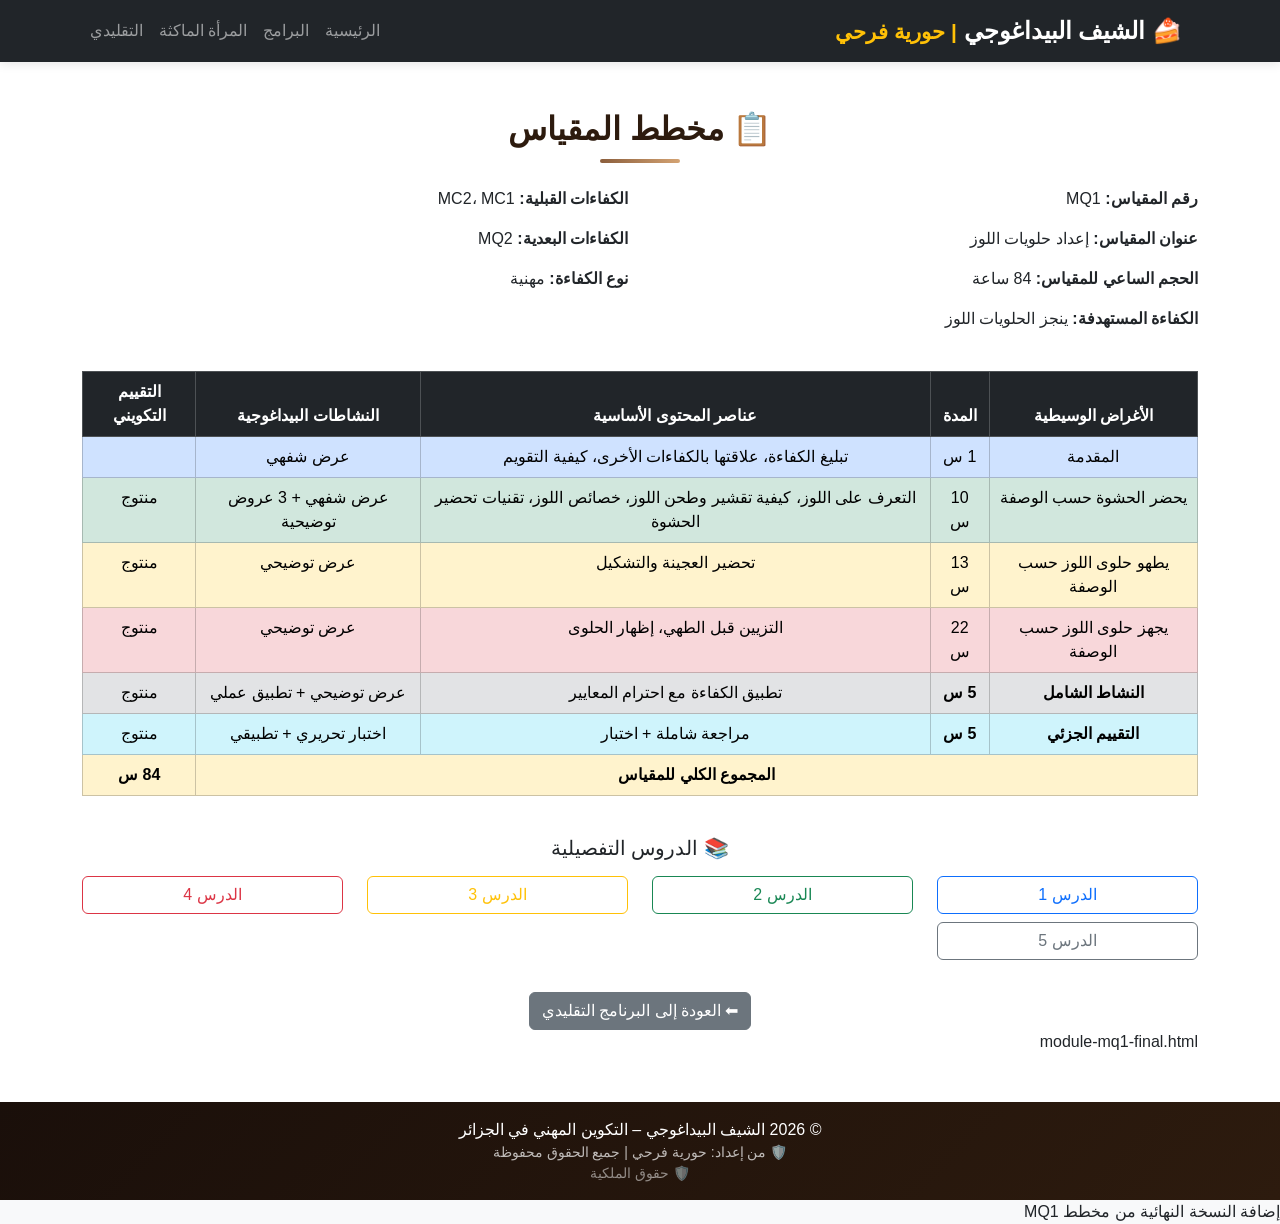
==== lmodule-mq1-final.html @ 7b6078e3 "Create lmodule-mq1-final.html" ====
<!DOCTYPE html>
<html lang="ar" dir="rtl">
<head>
    <meta charset="UTF-8">
    <meta name="viewport" content="width=device-width, initial-scale=1.0">
    <title>MQ1 – إعداد حلويات اللوز | الشيف البيداغوجي</title>
    <link href="https://cdn.jsdelivr.net/npm/bootstrap@5.3.0/dist/css/bootstrap.min.css" rel="stylesheet">
    <link rel="stylesheet" href="style.css">
</head>
<body>

    <nav class="navbar navbar-expand-lg navbar-dark bg-dark">
        <div class="container">
            <a class="navbar-brand" href="index.html">🍰 الشيف البيداغوجي <small class="text-warning">| حورية فرحي</small></a>
            <button class="navbar-toggler" type="button" data-bs-toggle="collapse" data-bs-target="#navbarNav">
                <span class="navbar-toggler-icon"></span>
            </button>
            <div class="collapse navbar-collapse" id="navbarNav">
                <ul class="navbar-nav me-auto">
                    <li class="nav-item"><a class="nav-link" href="index.html">الرئيسية</a></li>
                    <li class="nav-item"><a class="nav-link" href="programs.html">البرامج</a></li>
                    <li class="nav-item"><a class="nav-link" href="program-woman.html">المرأة الماكثة</a></li>
                    <li class="nav-item"><a class="nav-link" href="program-traditional.html">التقليدي</a></li>
                </ul>
            </div>
        </div>
    </nav>

    <section class="py-5">
        <div class="container">

            <h2 class="text-center mb-4">📋 مخطط المقياس</h2>

            <!-- بطاقة تعريف المقياس -->
            <div class="row mb-4">
                <div class="col-md-6">
                    <p><strong>رقم المقياس:</strong> MQ1</p>
                    <p><strong>عنوان المقياس:</strong> إعداد حلويات اللوز</p>
                    <p><strong>الحجم الساعي للمقياس:</strong> 84 ساعة</p>
                    <p><strong>الكفاءة المستهدفة:</strong> ينجز الحلويات اللوز</p>
                </div>
                <div class="col-md-6">
                    <p><strong>الكفاءات القبلية:</strong> MC2، MC1</p>
                    <p><strong>الكفاءات البعدية:</strong> MQ2</p>
                    <p><strong>نوع الكفاءة:</strong> مهنية</p>
                </div>
            </div>

            <!-- الجدول -->
            <div class="table-responsive">
                <table class="table table-bordered text-center">
                    <thead class="table-dark">
                        <tr>
                            <th>الأغراض الوسيطية</th>
                            <th>المدة</th>
                            <th>عناصر المحتوى الأساسية</th>
                            <th>النشاطات البيداغوجية</th>
                            <th>التقييم التكويني</th>
                        </tr>
                    </thead>
                    <tbody>
                        <!-- المقدمة -->
                        <tr class="table-primary">
                            <td>المقدمة</td>
                            <td>1 س</td>
                            <td>تبليغ الكفاءة، علاقتها بالكفاءات الأخرى، كيفية التقويم</td>
                            <td>عرض شفهي</td>
                            <td></td>
                        </tr>
                        <!-- يحضر الحشوة -->
                        <tr class="table-success">
                            <td>يحضر الحشوة حسب الوصفة</td>
                            <td>10 س</td>
                            <td>التعرف على اللوز، كيفية تقشير وطحن اللوز، خصائص اللوز، تقنيات تحضير الحشوة</td>
                            <td>عرض شفهي + 3 عروض توضيحية</td>
                            <td>منتوج</td>
                        </tr>
                        <!-- يطهو -->
                        <tr class="table-warning">
                            <td>يطهو حلوى اللوز حسب الوصفة</td>
                            <td>13 س</td>
                            <td>تحضير العجينة والتشكيل</td>
                            <td>عرض توضيحي</td>
                            <td>منتوج</td>
                        </tr>
                        <!-- يجهز -->
                        <tr class="table-danger">
                            <td>يجهز حلوى اللوز حسب الوصفة</td>
                            <td>22 س</td>
                            <td>التزيين قبل الطهي، إظهار الحلوى</td>
                            <td>عرض توضيحي</td>
                            <td>منتوج</td>
                        </tr>
                        <!-- النشاط الشامل -->
                        <tr class="table-secondary">
                            <td><strong>النشاط الشامل</strong></td>
                            <td><strong>5 س</strong></td>
                            <td>تطبيق الكفاءة مع احترام المعايير</td>
                            <td>عرض توضيحي + تطبيق عملي</td>
                            <td>منتوج</td>
                        </tr>
                        <!-- التقييم الجزئي -->
                        <tr class="table-info">
                            <td><strong>التقييم الجزئي</strong></td>
                            <td><strong>5 س</strong></td>
                            <td>مراجعة شاملة + اختبار</td>
                            <td>اختبار تحريري + تطبيقي</td>
                            <td>منتوج</td>
                        </tr>
                        <!-- المجموع الكلي -->
                        <tr class="table-warning fw-bold">
                            <td colspan="4">المجموع الكلي للمقياس</td>
                            <td><strong>84 س</strong></td>
                        </tr>
                    </tbody>
                </table>
            </div>

            <!-- روابط الدروس -->
            <h5 class="text-center mt-4">📚 الدروس التفصيلية</h5>
            <div class="row mt-3">
                <div class="col-md-3 mb-2"><a href="lesson-mq1-1.html" class="btn btn-outline-primary w-100">الدرس 1</a></div>
                <div class="col-md-3 mb-2"><a href="lesson-mq1-2.html" class="btn btn-outline-success w-100">الدرس 2</a></div>
                <div class="col-md-3 mb-2"><a href="lesson-mq1-3.html" class="btn btn-outline-warning w-100">الدرس 3</a></div>
                <div class="col-md-3 mb-2"><a href="lesson-mq1-4.html" class="btn btn-outline-danger w-100">الدرس 4</a></div>
                <div class="col-md-3 mb-2"><a href="lesson-mq1-5.html" class="btn btn-outline-secondary w-100">الدرس 5</a></div>
            </div>

            <div class="mt-4 text-center">
                <a href="program-traditional.html" class="btn btn-secondary">⬅ العودة إلى البرنامج التقليدي</a>
            </div>
module-mq1-final.html
        </div>
    </section>

    <footer class="bg-dark text-white text-center py-3">
        <p class="mb-0">© 2026 الشيف البيداغوجي – التكوين المهني في الجزائر</p>
        <p class="mb-0 small" style="opacity:0.7;">🛡️ من إعداد: حورية فرحي | جميع الحقوق محفوظة</p>
        <p class="mb-0 small"><a href="license.html" class="text-white-50" style="text-decoration:none;">🛡️ حقوق الملكية</a></p>
    </footer>

    <script src="https://cdn.jsdelivr.net/npm/bootstrap@5.3.0/dist/js/bootstrap.bundle.min.js"></script>
</body>
</html>إضافة النسخة النهائية من مخطط MQ1
---- style.css ----
/* تنسيقات عامة */
body {
    font-family: 'Tajawal', 'Segoe UI', sans-serif;
    background-color: #f8f9fa;
}

/* القسم الرئيسي (Hero) */
.hero-section {
    background: linear-gradient(135deg, #2d1b0e 0%, #5a3a2b 50%, #8b5e3c 100%);
    padding: 100px 0;
    min-height: 70vh;
    display: flex;
    align-items: center;
    position: relative;
    overflow: hidden;
}

.hero-section::before {
    content: '🍰';
    position: absolute;
    font-size: 300px;
    opacity: 0.05;
    bottom: -50px;
    right: -50px;
}

.hero-section h1 {
    text-shadow: 2px 2px 4px rgba(0,0,0,0.5);
}

.hero-section .lead {
    font-size: 1.5rem;
    text-shadow: 1px 1px 3px rgba(0,0,0,0.3);
}

/* البطاقات */
.card {
    border: none;
    border-radius: 15px;
    box-shadow: 0 4px 15px rgba(0,0,0,0.08);
    transition: all 0.3s ease;
    cursor: pointer;
    background: white;
}

.card:hover {
    transform: translateY(-5px);
    box-shadow: 0 8px 25px rgba(0,0,0,0.15);
    background: #fff8f0;
}

/* الأقسام */
section {
    padding: 60px 0;
}

section:nth-child(even) {
    background-color: #ffffff;
}

/* روابط التنقل */
.navbar {
    box-shadow: 0 2px 10px rgba(0,0,0,0.1);
}

.navbar-brand {
    font-size: 1.5rem;
    font-weight: bold;
}

/* عناوين */
h2 {
    color: #2d1b0e;
    font-weight: bold;
    position: relative;
    padding-bottom: 15px;
}

h2::after {
    content: '';
    position: absolute;
    bottom: 0;
    left: 50%;
    transform: translateX(-50%);
    width: 80px;
    height: 4px;
    background: linear-gradient(90deg, #8b5e3c, #d4a373);
    border-radius: 2px;
}

/* التذييل */
footer {
    background: linear-gradient(135deg, #1a0f0a, #2d1b0e) !important;
}

/* أزرار */
.btn-warning {
    background: #d4a373;
    border: none;
    color: #2d1b0e;
    font-weight: bold;
    padding: 12px 40px;
    border-radius: 50px;
    transition: all 0.3s ease;
}

.btn-warning:hover {
    background: #e8c9a0;
    transform: scale(1.05);
    color: #1a0f0a;
}

/* مربع البحث */
.form-control {
    border-radius: 50px;
    border: 2px solid #d4a373;
}

.form-control:focus {
    border-color: #8b5e3c;
    box-shadow: 0 0 0 0.2rem rgba(139, 94, 60, 0.25);
}

.btn-outline-light {
    border-radius: 50px;
}

/* توافق مع الهاتف */
@media (max-width: 768px) {
    .hero-section {
        padding: 60px 0;
        min-height: 60vh;
    }
    
    .hero-section h1 {
        font-size: 2.2rem;
    }
    
    .hero-section .lead {
        font-size: 1.1rem;
    }
    
    .card {
        margin-bottom: 15px;
    }
}
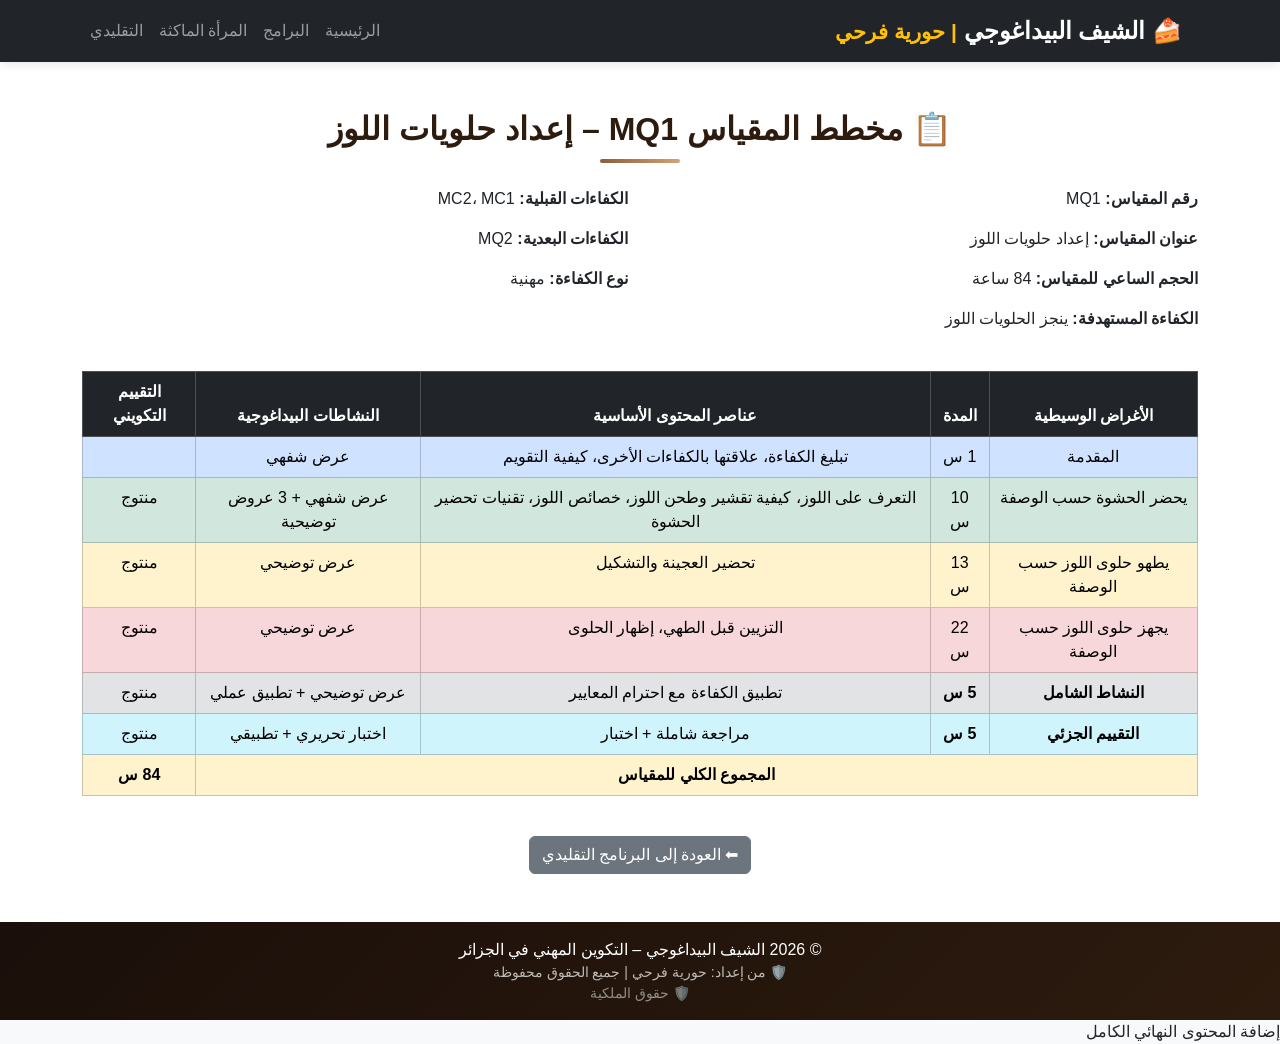
==== commit 857b1adf: "Update lmodule-mq1-final.html" ====
--- a/lmodule-mq1-final.html
+++ b/lmodule-mq1-final.html
@@ -1,3 +1,4 @@
+
 <!DOCTYPE html>
 <html lang="ar" dir="rtl">
 <head>
@@ -28,10 +29,8 @@
 
     <section class="py-5">
         <div class="container">
+            <h2 class="text-center mb-4">📋 مخطط المقياس MQ1 – إعداد حلويات اللوز</h2>
 
-            <h2 class="text-center mb-4">📋 مخطط المقياس</h2>
-
-            <!-- بطاقة تعريف المقياس -->
             <div class="row mb-4">
                 <div class="col-md-6">
                     <p><strong>رقم المقياس:</strong> MQ1</p>
@@ -46,7 +45,6 @@
                 </div>
             </div>
 
-            <!-- الجدول -->
             <div class="table-responsive">
                 <table class="table table-bordered text-center">
                     <thead class="table-dark">
@@ -59,7 +57,6 @@
                         </tr>
                     </thead>
                     <tbody>
-                        <!-- المقدمة -->
                         <tr class="table-primary">
                             <td>المقدمة</td>
                             <td>1 س</td>
@@ -67,7 +64,6 @@
                             <td>عرض شفهي</td>
                             <td></td>
                         </tr>
-                        <!-- يحضر الحشوة -->
                         <tr class="table-success">
                             <td>يحضر الحشوة حسب الوصفة</td>
                             <td>10 س</td>
@@ -75,7 +71,6 @@
                             <td>عرض شفهي + 3 عروض توضيحية</td>
                             <td>منتوج</td>
                         </tr>
-                        <!-- يطهو -->
                         <tr class="table-warning">
                             <td>يطهو حلوى اللوز حسب الوصفة</td>
                             <td>13 س</td>
@@ -83,7 +78,6 @@
                             <td>عرض توضيحي</td>
                             <td>منتوج</td>
                         </tr>
-                        <!-- يجهز -->
                         <tr class="table-danger">
                             <td>يجهز حلوى اللوز حسب الوصفة</td>
                             <td>22 س</td>
@@ -91,7 +85,6 @@
                             <td>عرض توضيحي</td>
                             <td>منتوج</td>
                         </tr>
-                        <!-- النشاط الشامل -->
                         <tr class="table-secondary">
                             <td><strong>النشاط الشامل</strong></td>
                             <td><strong>5 س</strong></td>
@@ -99,7 +92,6 @@
                             <td>عرض توضيحي + تطبيق عملي</td>
                             <td>منتوج</td>
                         </tr>
-                        <!-- التقييم الجزئي -->
                         <tr class="table-info">
                             <td><strong>التقييم الجزئي</strong></td>
                             <td><strong>5 س</strong></td>
@@ -107,7 +99,6 @@
                             <td>اختبار تحريري + تطبيقي</td>
                             <td>منتوج</td>
                         </tr>
-                        <!-- المجموع الكلي -->
                         <tr class="table-warning fw-bold">
                             <td colspan="4">المجموع الكلي للمقياس</td>
                             <td><strong>84 س</strong></td>
@@ -116,20 +107,9 @@
                 </table>
             </div>
 
-            <!-- روابط الدروس -->
-            <h5 class="text-center mt-4">📚 الدروس التفصيلية</h5>
-            <div class="row mt-3">
-                <div class="col-md-3 mb-2"><a href="lesson-mq1-1.html" class="btn btn-outline-primary w-100">الدرس 1</a></div>
-                <div class="col-md-3 mb-2"><a href="lesson-mq1-2.html" class="btn btn-outline-success w-100">الدرس 2</a></div>
-                <div class="col-md-3 mb-2"><a href="lesson-mq1-3.html" class="btn btn-outline-warning w-100">الدرس 3</a></div>
-                <div class="col-md-3 mb-2"><a href="lesson-mq1-4.html" class="btn btn-outline-danger w-100">الدرس 4</a></div>
-                <div class="col-md-3 mb-2"><a href="lesson-mq1-5.html" class="btn btn-outline-secondary w-100">الدرس 5</a></div>
-            </div>
-
             <div class="mt-4 text-center">
                 <a href="program-traditional.html" class="btn btn-secondary">⬅ العودة إلى البرنامج التقليدي</a>
             </div>
-module-mq1-final.html
         </div>
     </section>
 
@@ -141,4 +121,4 @@
 
     <script src="https://cdn.jsdelivr.net/npm/bootstrap@5.3.0/dist/js/bootstrap.bundle.min.js"></script>
 </body>
-</html>إضافة النسخة النهائية من مخطط MQ1
+</html>إضافة المحتوى النهائي الكامل
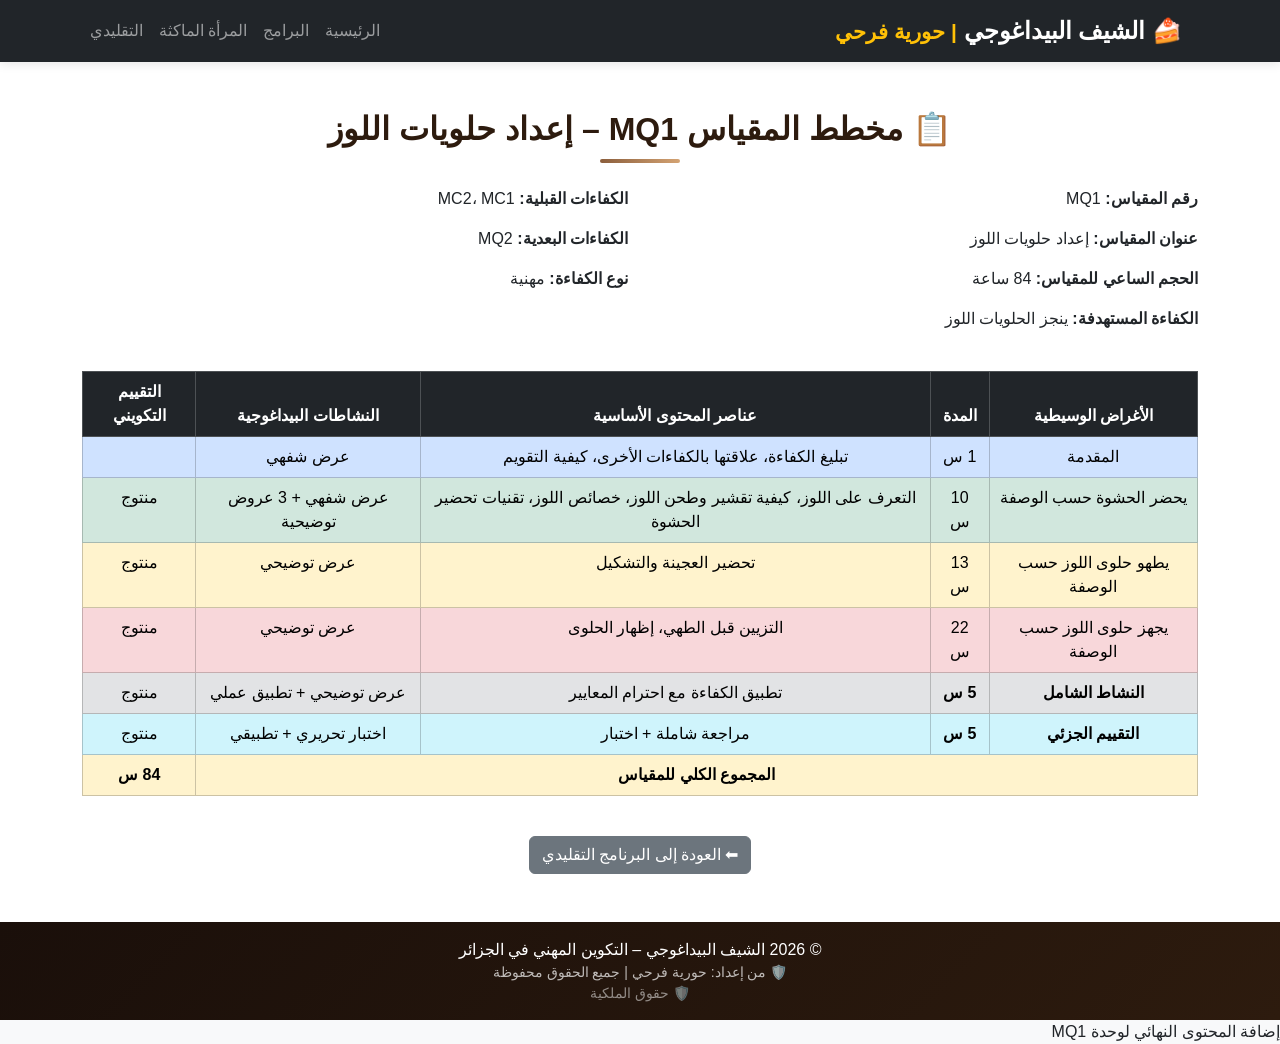
==== commit b9352a59: "Update lmodule-mq1-final.html" ====
--- a/lmodule-mq1-final.html
+++ b/lmodule-mq1-final.html
@@ -1,4 +1,3 @@
-
 <!DOCTYPE html>
 <html lang="ar" dir="rtl">
 <head>
@@ -31,6 +30,7 @@
         <div class="container">
             <h2 class="text-center mb-4">📋 مخطط المقياس MQ1 – إعداد حلويات اللوز</h2>
 
+            <!-- بطاقة تعريف المقياس -->
             <div class="row mb-4">
                 <div class="col-md-6">
                     <p><strong>رقم المقياس:</strong> MQ1</p>
@@ -45,6 +45,7 @@
                 </div>
             </div>
 
+            <!-- الجدول -->
             <div class="table-responsive">
                 <table class="table table-bordered text-center">
                     <thead class="table-dark">
@@ -121,4 +122,4 @@
 
     <script src="https://cdn.jsdelivr.net/npm/bootstrap@5.3.0/dist/js/bootstrap.bundle.min.js"></script>
 </body>
-</html>إضافة المحتوى النهائي الكامل
+</html>إضافة المحتوى النهائي لوحدة MQ1
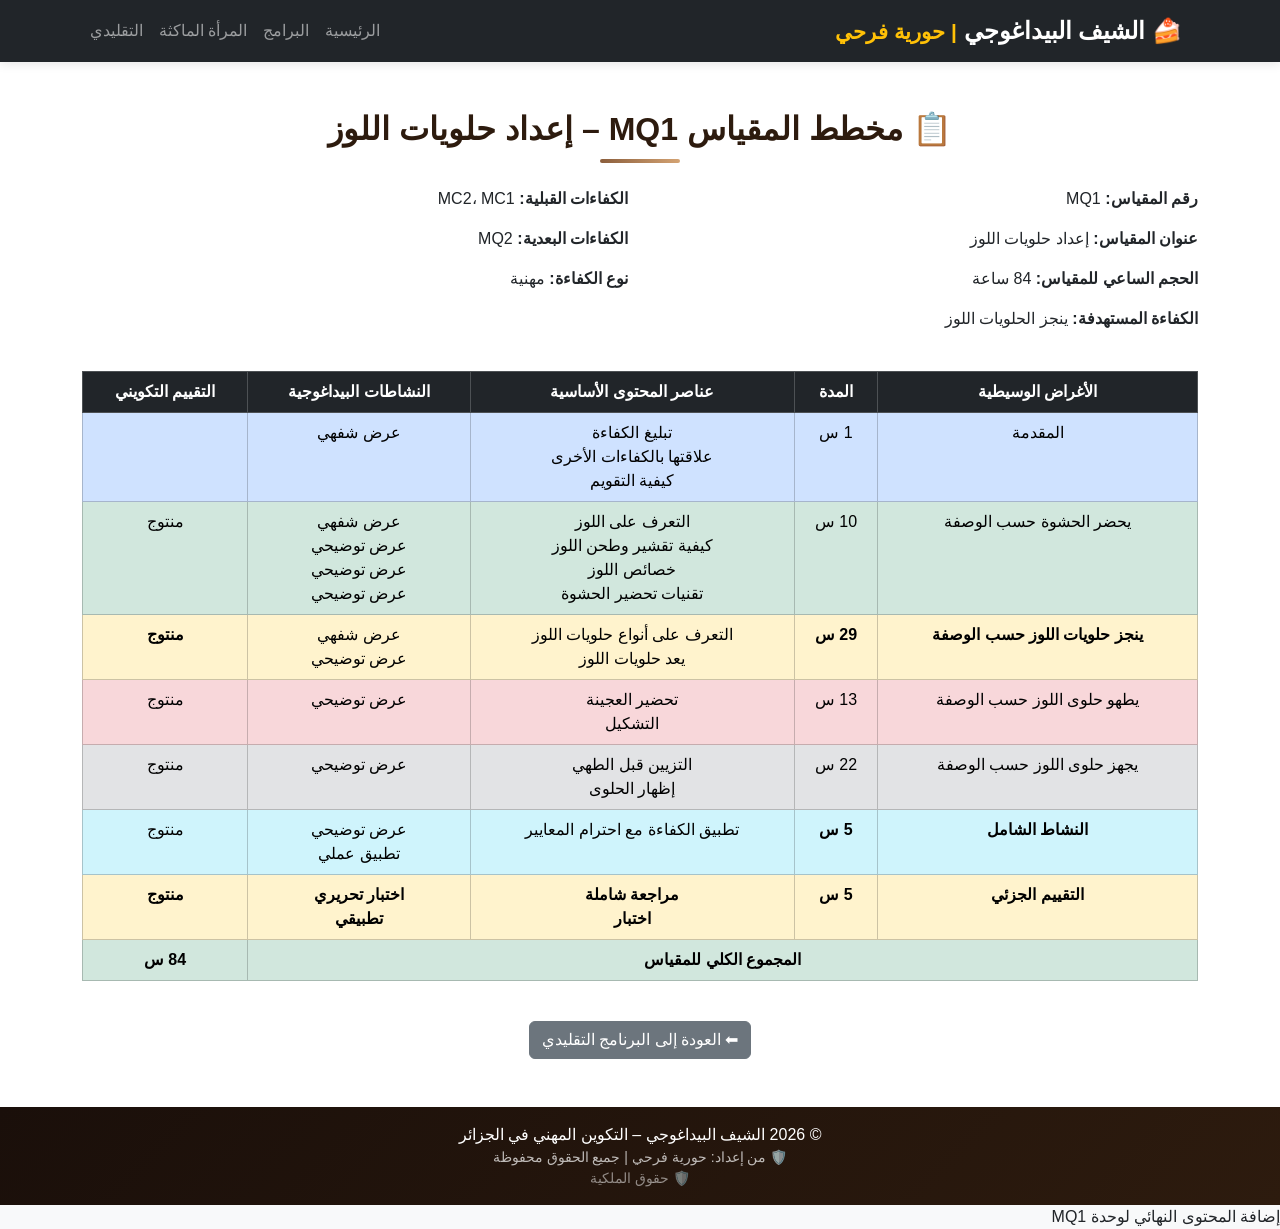
==== commit 8a7ea6ba: "Update lmodule-mq1-final.html" ====
--- a/lmodule-mq1-final.html
+++ b/lmodule-mq1-final.html
@@ -1,3 +1,4 @@
+
 <!DOCTYPE html>
 <html lang="ar" dir="rtl">
 <head>
@@ -30,7 +31,6 @@
         <div class="container">
             <h2 class="text-center mb-4">📋 مخطط المقياس MQ1 – إعداد حلويات اللوز</h2>
 
-            <!-- بطاقة تعريف المقياس -->
             <div class="row mb-4">
                 <div class="col-md-6">
                     <p><strong>رقم المقياس:</strong> MQ1</p>
@@ -45,7 +45,6 @@
                 </div>
             </div>
 
-            <!-- الجدول -->
             <div class="table-responsive">
                 <table class="table table-bordered text-center">
                     <thead class="table-dark">
@@ -61,46 +60,53 @@
                         <tr class="table-primary">
                             <td>المقدمة</td>
                             <td>1 س</td>
-                            <td>تبليغ الكفاءة، علاقتها بالكفاءات الأخرى، كيفية التقويم</td>
+                            <td>تبليغ الكفاءة<br>علاقتها بالكفاءات الأخرى<br>كيفية التقويم</td>
                             <td>عرض شفهي</td>
                             <td></td>
                         </tr>
                         <tr class="table-success">
                             <td>يحضر الحشوة حسب الوصفة</td>
                             <td>10 س</td>
-                            <td>التعرف على اللوز، كيفية تقشير وطحن اللوز، خصائص اللوز، تقنيات تحضير الحشوة</td>
-                            <td>عرض شفهي + 3 عروض توضيحية</td>
+                            <td>التعرف على اللوز<br>كيفية تقشير وطحن اللوز<br>خصائص اللوز<br>تقنيات تحضير الحشوة</td>
+                            <td>عرض شفهي<br>عرض توضيحي<br>عرض توضيحي<br>عرض توضيحي</td>
                             <td>منتوج</td>
                         </tr>
                         <tr class="table-warning">
+                            <td><strong>ينجز حلويات اللوز حسب الوصفة</strong></td>
+                            <td><strong>29 س</strong></td>
+                            <td>التعرف على أنواع حلويات اللوز<br>يعد حلويات اللوز</td>
+                            <td>عرض شفهي<br>عرض توضيحي</td>
+                            <td><strong>منتوج</strong></td>
+                        </tr>
+                        <tr class="table-danger">
                             <td>يطهو حلوى اللوز حسب الوصفة</td>
                             <td>13 س</td>
-                            <td>تحضير العجينة والتشكيل</td>
-                            <td>عرض توضيحي</td>
-                            <td>منتوج</td>
-                        </tr>
-                        <tr class="table-danger">
-                            <td>يجهز حلوى اللوز حسب الوصفة</td>
-                            <td>22 س</td>
-                            <td>التزيين قبل الطهي، إظهار الحلوى</td>
+                            <td>تحضير العجينة<br>التشكيل</td>
                             <td>عرض توضيحي</td>
                             <td>منتوج</td>
                         </tr>
                         <tr class="table-secondary">
+                            <td>يجهز حلوى اللوز حسب الوصفة</td>
+                            <td>22 س</td>
+                            <td>التزيين قبل الطهي<br>إظهار الحلوى</td>
+                            <td>عرض توضيحي</td>
+                            <td>منتوج</td>
+                        </tr>
+                        <tr class="table-info">
                             <td><strong>النشاط الشامل</strong></td>
                             <td><strong>5 س</strong></td>
                             <td>تطبيق الكفاءة مع احترام المعايير</td>
-                            <td>عرض توضيحي + تطبيق عملي</td>
-                            <td>منتوج</td>
-                        </tr>
-                        <tr class="table-info">
-                            <td><strong>التقييم الجزئي</strong></td>
-                            <td><strong>5 س</strong></td>
-                            <td>مراجعة شاملة + اختبار</td>
-                            <td>اختبار تحريري + تطبيقي</td>
+                            <td>عرض توضيحي<br>تطبيق عملي</td>
                             <td>منتوج</td>
                         </tr>
                         <tr class="table-warning fw-bold">
+                            <td><strong>التقييم الجزئي</strong></td>
+                            <td><strong>5 س</strong></td>
+                            <td>مراجعة شاملة<br>اختبار</td>
+                            <td>اختبار تحريري<br>تطبيقي</td>
+                            <td>منتوج</td>
+                        </tr>
+                        <tr class="table-success fw-bold">
                             <td colspan="4">المجموع الكلي للمقياس</td>
                             <td><strong>84 س</strong></td>
                         </tr>
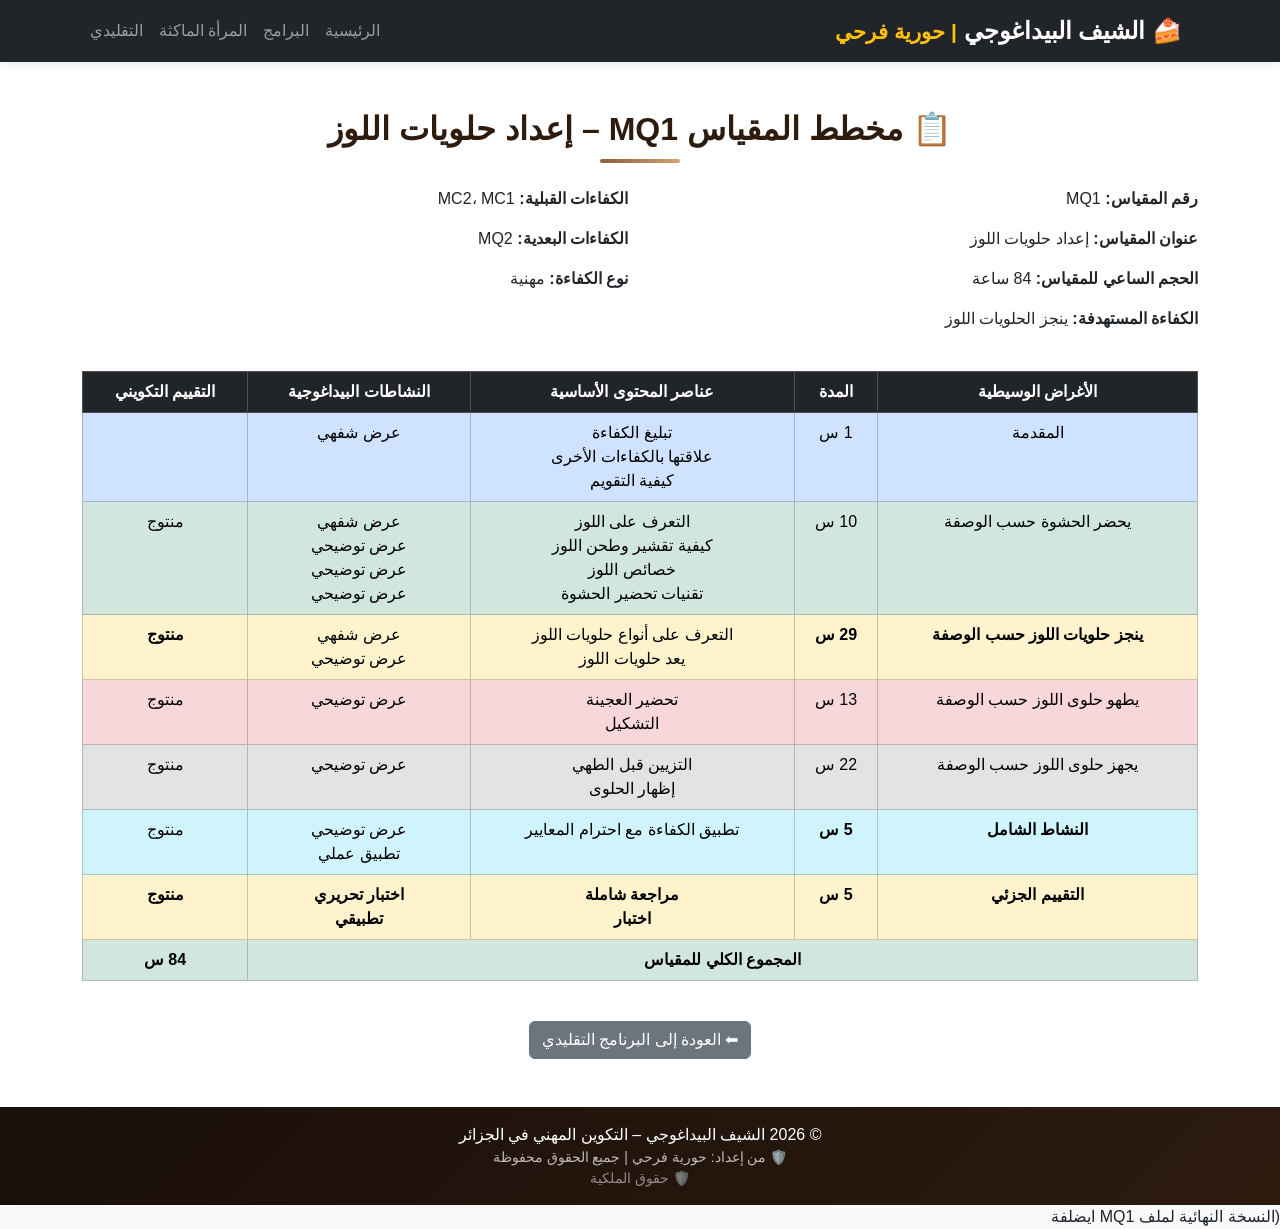
==== commit d6a68836: "Update lmodule-mq1-final.html" ====
--- a/lmodule-mq1-final.html
+++ b/lmodule-mq1-final.html
@@ -128,4 +128,4 @@
 
     <script src="https://cdn.jsdelivr.net/npm/bootstrap@5.3.0/dist/js/bootstrap.bundle.min.js"></script>
 </body>
-</html>إضافة المحتوى النهائي لوحدة MQ1
+</html>(النسخة النهائية لملف MQ1 ايضلفة
